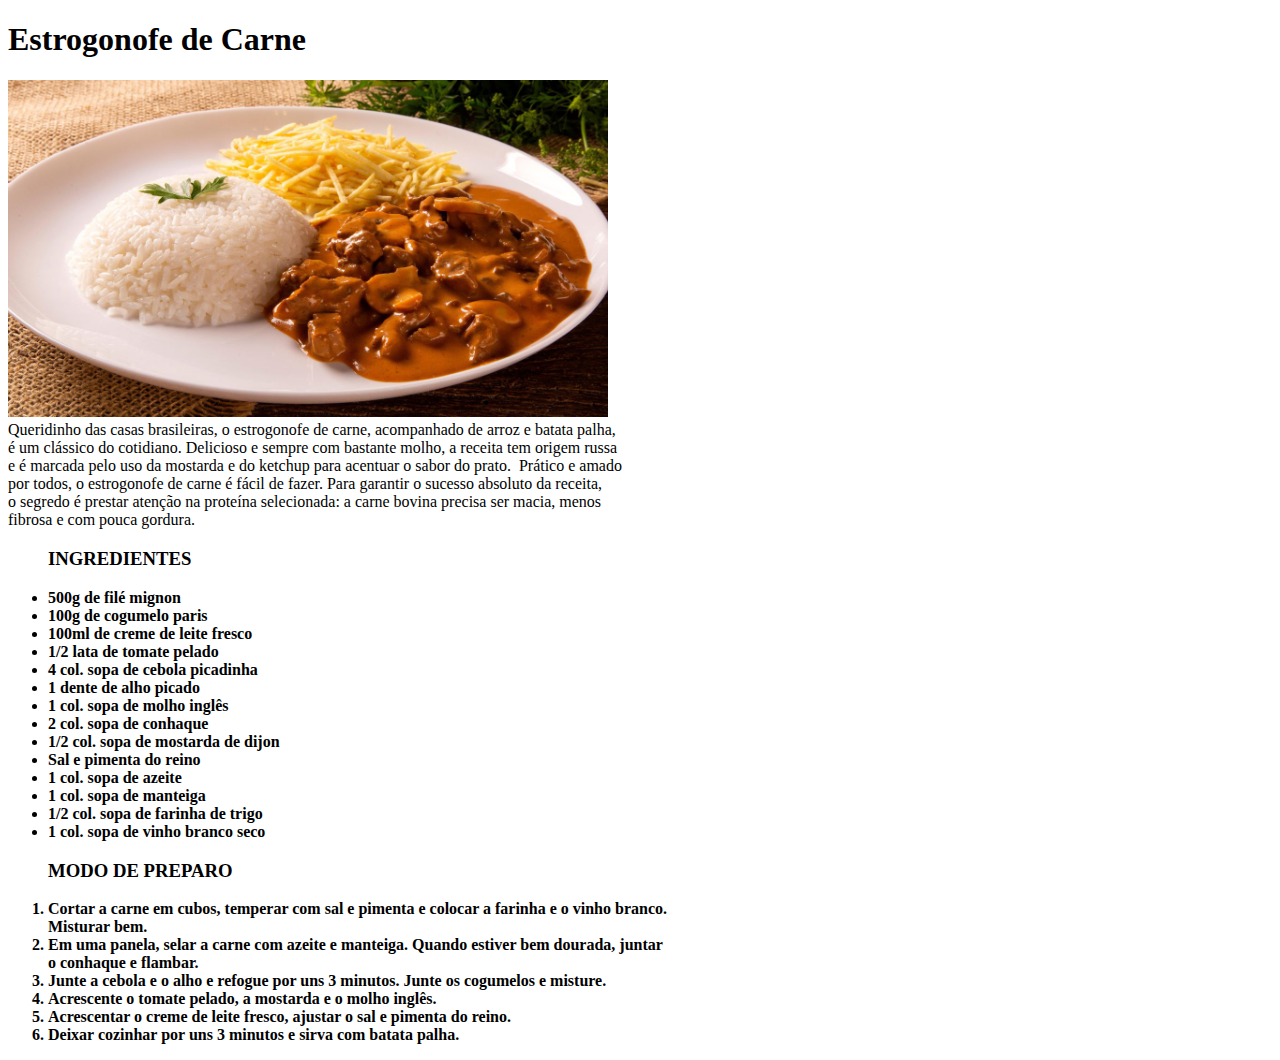
==== recipes/estrogonofe-de-carne.html @ 036ac3e6 "Added recipes" ====
<!DOCTYPE html>
<html lang="en">
    <head>
        <meta charset="UTF-8">
    </head>

    <body>
        <h1>Estrogonofe de Carne</h1>
        <img src="../images/estrogonofe de carne.jpg" width="600">
        <br>Queridinho das casas brasileiras, o estrogonofe de carne, acompanhado de arroz e batata palha, 
        <br>é um clássico do cotidiano. Delicioso e sempre com bastante molho, a receita tem origem russa
        <br>e é marcada pelo uso da mostarda e do ketchup para acentuar o sabor do prato.  Prático e amado 
        <br>por todos, o estrogonofe de carne é fácil de fazer. Para garantir o sucesso absoluto da receita, 
        <br>o segredo é prestar atenção na proteína selecionada: a carne bovina precisa ser macia, menos 
        <br>fibrosa e com pouca gordura.</br>
        
        <ul>
            <h3>INGREDIENTES</h3>
            <strong><li>500g de filé mignon</li> 
            <li>100g de cogumelo paris</li> 
            <li>100ml de creme de leite fresco</li> 
            <li>1/2 lata de tomate pelado</li> 
            <li>4 col. sopa de cebola picadinha</li> 
            <li>1 dente de alho picado</li>
            <li>1 col. sopa de molho inglês</li> 
            <li>2 col. sopa de conhaque</li> 
            <li>1/2 col. sopa de mostarda de dijon</li>
            <li>Sal e pimenta do reino</li>
            <li>1 col. sopa de azeite</li>
            <li>1 col. sopa de manteiga</li>
            <li>1/2 col. sopa de farinha de trigo</li>
            <li>1 col. sopa de vinho branco seco</li></strong>
        </ul>

        <ol>
            <h3>MODO DE PREPARO</h3>
            <strong><li>Cortar a carne em cubos, temperar com sal e pimenta e colocar a farinha e o vinho branco.
            <br>Misturar bem.</br></li>
            <li>Em uma panela, selar a carne com azeite e manteiga. Quando estiver bem dourada, juntar
            <br>o conhaque e flambar.<br></li>
            <li>Junte a cebola e o alho e refogue por uns 3 minutos. Junte os cogumelos e misture.</li>
            <li>Acrescente o tomate pelado, a mostarda e o molho inglês.</li>
            <li>Acrescentar o creme de leite fresco, ajustar o sal e pimenta do reino.</li>
            <li>Deixar cozinhar por uns 3 minutos e sirva com batata palha.</li>
            </strong>
        </ol>
    </body>
</html>
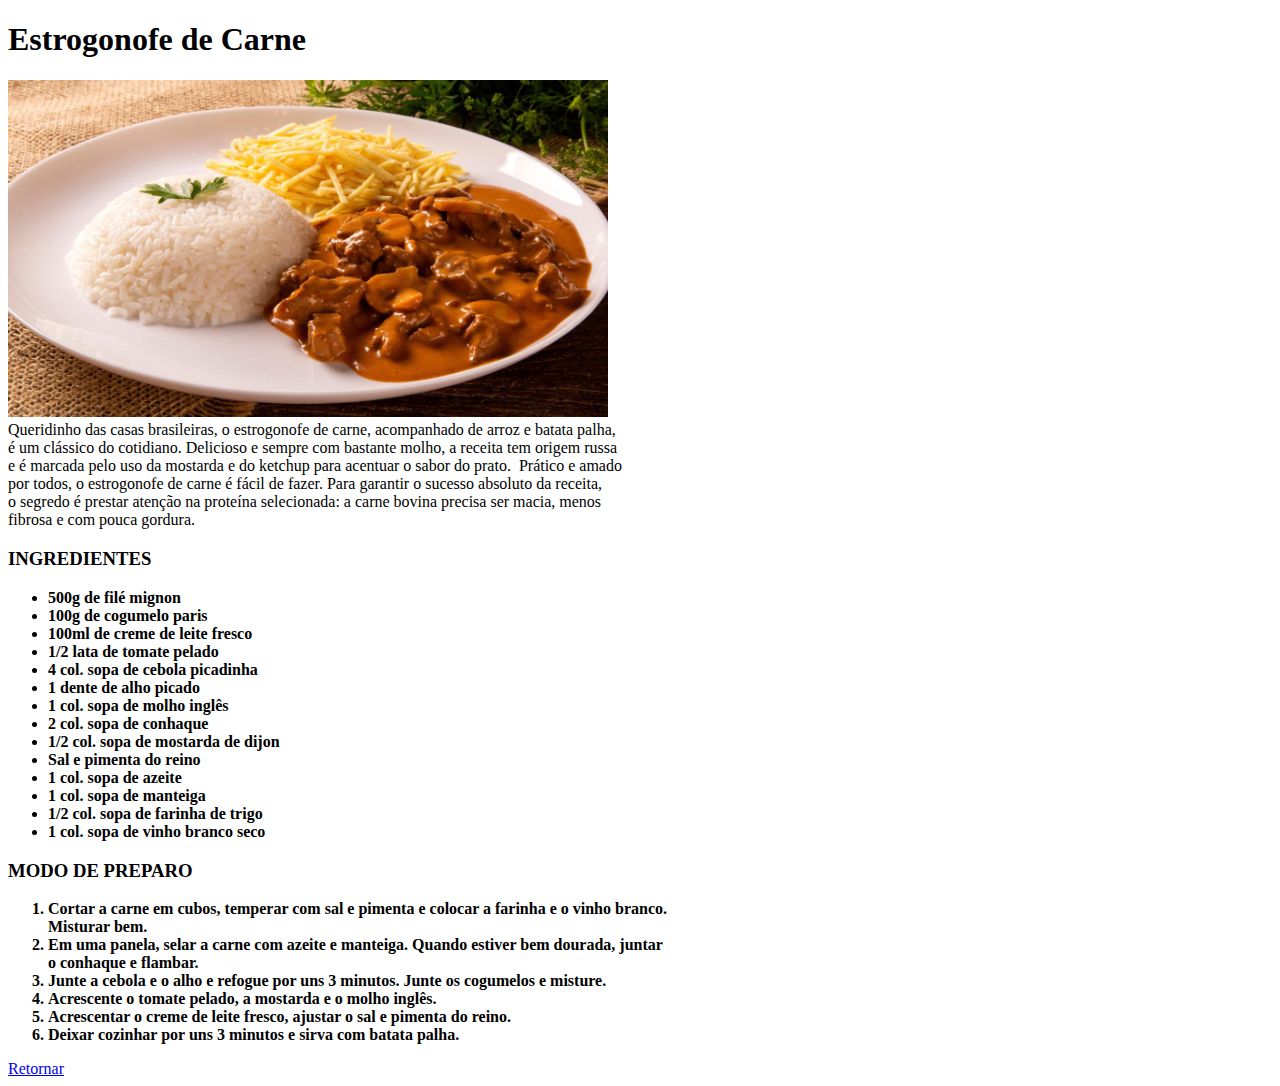
==== commit 69d2d2fb: "Added last recipe and relative links" ====
--- a/recipes/estrogonofe-de-carne.html
+++ b/recipes/estrogonofe-de-carne.html
@@ -14,8 +14,8 @@
         <br>o segredo é prestar atenção na proteína selecionada: a carne bovina precisa ser macia, menos 
         <br>fibrosa e com pouca gordura.</br>
         
+        <h3>INGREDIENTES</h3>
         <ul>
-            <h3>INGREDIENTES</h3>
             <strong><li>500g de filé mignon</li> 
             <li>100g de cogumelo paris</li> 
             <li>100ml de creme de leite fresco</li> 
@@ -32,8 +32,8 @@
             <li>1 col. sopa de vinho branco seco</li></strong>
         </ul>
 
+        <h3>MODO DE PREPARO</h3>
         <ol>
-            <h3>MODO DE PREPARO</h3>
             <strong><li>Cortar a carne em cubos, temperar com sal e pimenta e colocar a farinha e o vinho branco.
             <br>Misturar bem.</br></li>
             <li>Em uma panela, selar a carne com azeite e manteiga. Quando estiver bem dourada, juntar
@@ -44,5 +44,6 @@
             <li>Deixar cozinhar por uns 3 minutos e sirva com batata palha.</li>
             </strong>
         </ol>
+        <a href="../index.html">Retornar</a>
     </body>
 </html>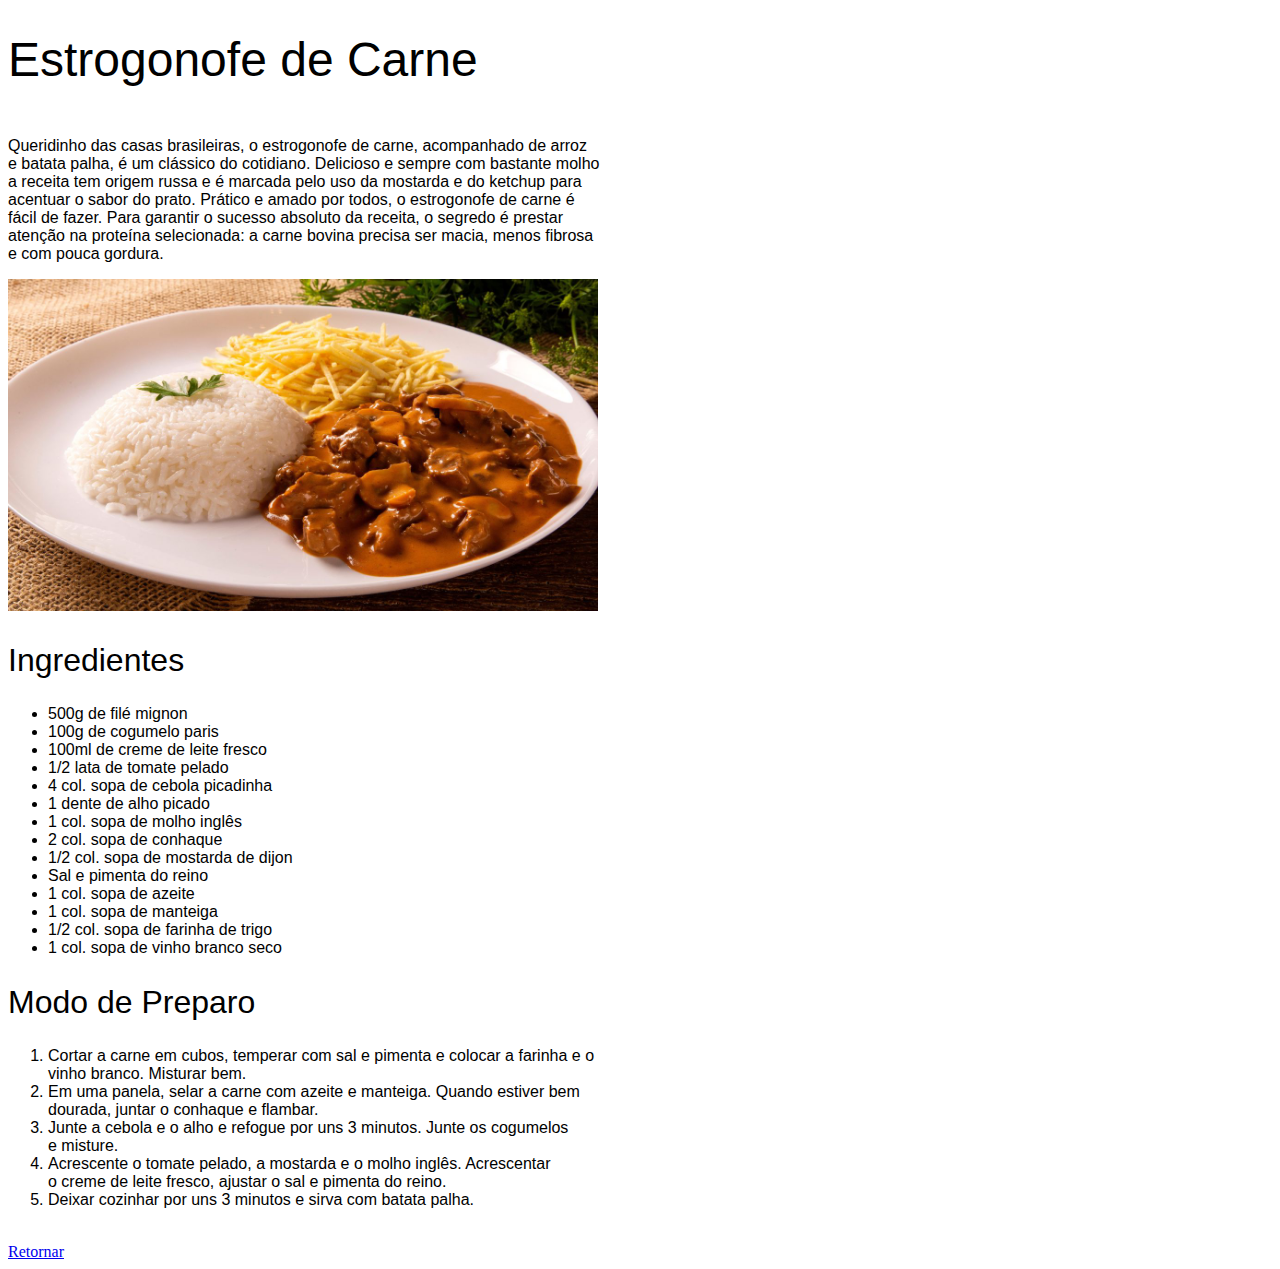
==== commit a0ec4ccd: "Added some style not finished yet" ====
--- a/recipes/estrogonofe-de-carne.html
+++ b/recipes/estrogonofe-de-carne.html
@@ -2,21 +2,25 @@
 <html lang="en">
     <head>
         <meta charset="UTF-8">
+        <link rel="stylesheet" href="../style.css">
     </head>
 
     <body>
-        <h1>Estrogonofe de Carne</h1>
-        <img src="../images/estrogonofe de carne.jpg" width="600">
-        <br>Queridinho das casas brasileiras, o estrogonofe de carne, acompanhado de arroz e batata palha, 
-        <br>é um clássico do cotidiano. Delicioso e sempre com bastante molho, a receita tem origem russa
-        <br>e é marcada pelo uso da mostarda e do ketchup para acentuar o sabor do prato.  Prático e amado 
-        <br>por todos, o estrogonofe de carne é fácil de fazer. Para garantir o sucesso absoluto da receita, 
-        <br>o segredo é prestar atenção na proteína selecionada: a carne bovina precisa ser macia, menos 
-        <br>fibrosa e com pouca gordura.</br>
+        <h1 class="main-header">Estrogonofe de Carne</h1>
+        <p class="sub-header">
+        <br>Queridinho das casas brasileiras, o estrogonofe de carne, acompanhado de arroz
+        <br>e batata palha, é um clássico do cotidiano. Delicioso e sempre com bastante molho
+        <br>a receita tem origem russa e é marcada pelo uso da mostarda e do ketchup para
+        <br>acentuar o sabor do prato. Prático e amado por todos, o estrogonofe de carne é
+        <br>fácil de fazer. Para garantir o sucesso absoluto da receita, o segredo é prestar
+        <br>atenção na proteína selecionada: a carne bovina precisa ser macia, menos fibrosa
+        <br>e com pouca gordura.</br>
+        </p>
+        <img src="../images/estrogonofe de carne.jpg" class="recipes-image">
         
-        <h3>INGREDIENTES</h3>
-        <ul>
-            <strong><li>500g de filé mignon</li> 
+        <h2 id="ingredients-heading">Ingredientes</h2>
+        <ul class="sub-header">
+            <li>500g de filé mignon</li> 
             <li>100g de cogumelo paris</li> 
             <li>100ml de creme de leite fresco</li> 
             <li>1/2 lata de tomate pelado</li> 
@@ -29,20 +33,20 @@
             <li>1 col. sopa de azeite</li>
             <li>1 col. sopa de manteiga</li>
             <li>1/2 col. sopa de farinha de trigo</li>
-            <li>1 col. sopa de vinho branco seco</li></strong>
+            <li>1 col. sopa de vinho branco seco</li>
         </ul>
 
-        <h3>MODO DE PREPARO</h3>
-        <ol>
-            <strong><li>Cortar a carne em cubos, temperar com sal e pimenta e colocar a farinha e o vinho branco.
-            <br>Misturar bem.</br></li>
-            <li>Em uma panela, selar a carne com azeite e manteiga. Quando estiver bem dourada, juntar
-            <br>o conhaque e flambar.<br></li>
-            <li>Junte a cebola e o alho e refogue por uns 3 minutos. Junte os cogumelos e misture.</li>
-            <li>Acrescente o tomate pelado, a mostarda e o molho inglês.</li>
-            <li>Acrescentar o creme de leite fresco, ajustar o sal e pimenta do reino.</li>
-            <li>Deixar cozinhar por uns 3 minutos e sirva com batata palha.</li>
-            </strong>
+        <h2 id="ingredients-heading">Modo de Preparo</h2>
+        <ol class="sub-header">
+            <li>Cortar a carne em cubos, temperar com sal e pimenta e colocar a farinha e o 
+            <br>vinho branco. Misturar bem.</li>
+            <li>Em uma panela, selar a carne com azeite e manteiga. Quando estiver bem
+            <br>dourada, juntar o conhaque e flambar.</li>
+            <li>Junte a cebola e o alho e refogue por uns 3 minutos. Junte os cogumelos
+            <br>e misture.</li>
+            <li>Acrescente o tomate pelado, a mostarda e o molho inglês. Acrescentar
+            <br>o creme de leite fresco, ajustar o sal e pimenta do reino.</li>
+            <li>Deixar cozinhar por uns 3 minutos e sirva com batata palha.</li></br>
         </ol>
         <a href="../index.html">Retornar</a>
     </body>
--- a/style.css
+++ b/style.css
@@ -0,0 +1,21 @@
+.main-header {
+    font-family: fantasy, Helvetica, sans-serif;
+    font-size: 3em;
+    font-weight: 350;
+}
+
+.recipes-image {
+    height: auto;
+    width: 590px;
+}
+
+.sub-header {
+    font-family: Helvetica, sans-serif;
+    font-size: 1em;
+}
+
+#ingredients-heading {
+    font-family: fantasy, Helvetica, sans-serif;
+    font-size: 2em;
+    font-weight: 350;
+}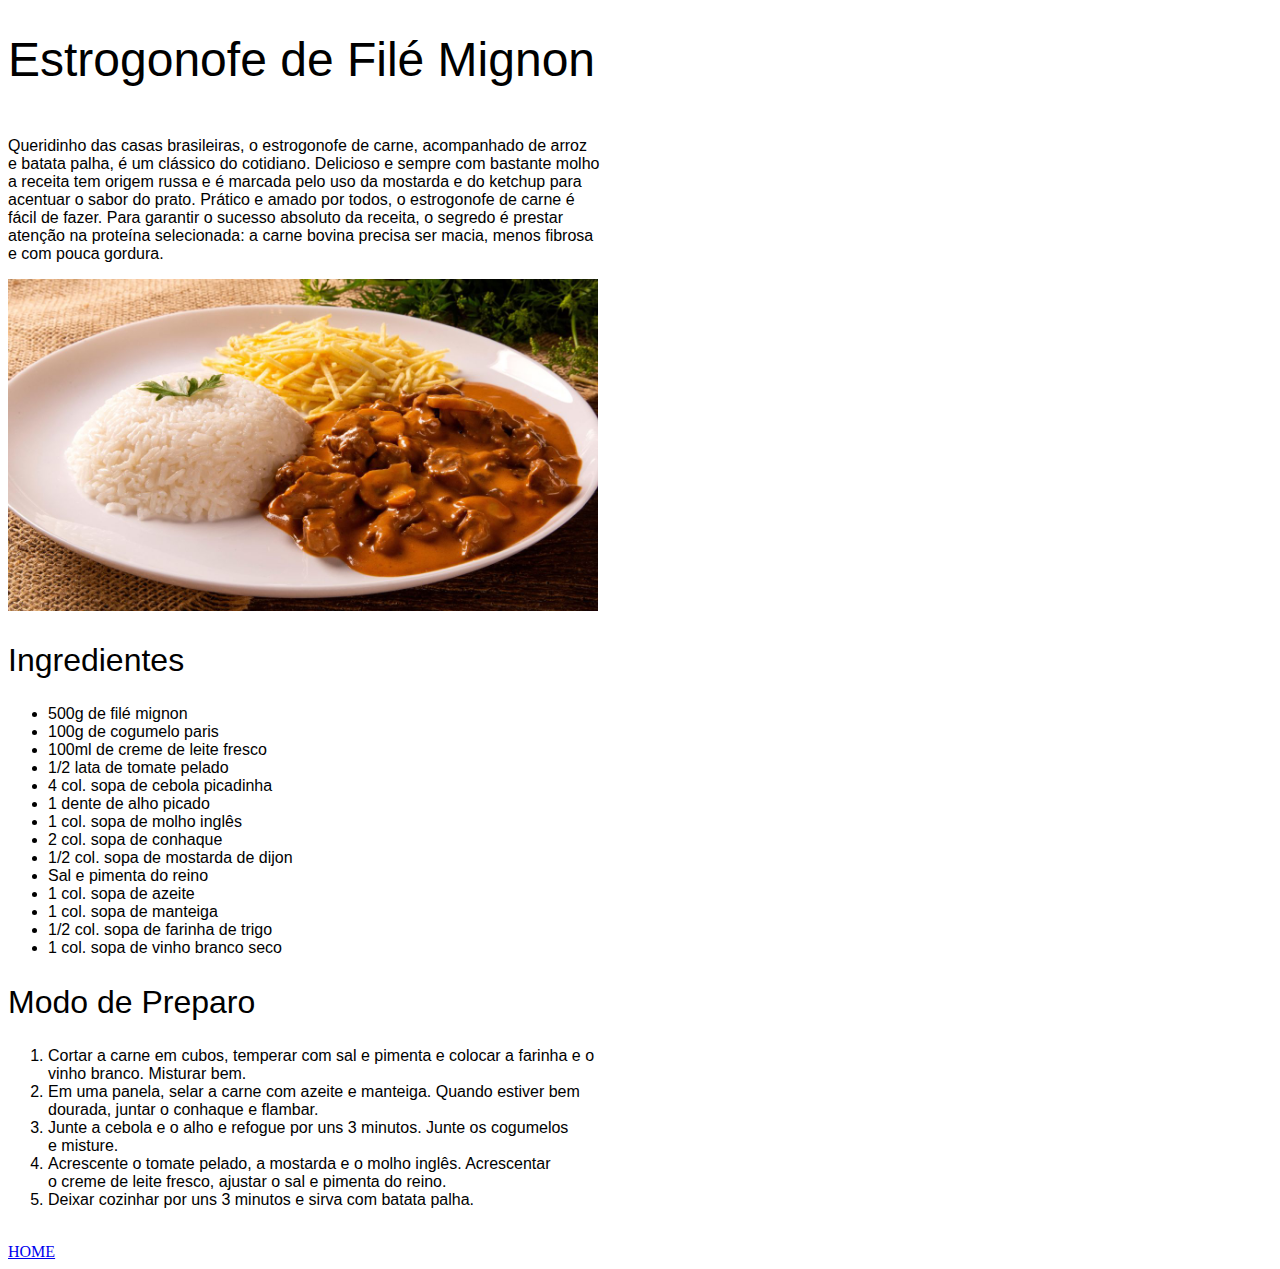
==== commit 1c97c219: "Finishing touch on styles" ====
--- a/recipes/estrogonofe-de-carne.html
+++ b/recipes/estrogonofe-de-carne.html
@@ -3,10 +3,11 @@
     <head>
         <meta charset="UTF-8">
         <link rel="stylesheet" href="../style.css">
+        <title>Estrogonofe de Filé Mignon</title>
     </head>
 
     <body>
-        <h1 class="main-header">Estrogonofe de Carne</h1>
+        <h1 class="main-header">Estrogonofe de Filé Mignon</h1>
         <p class="sub-header">
         <br>Queridinho das casas brasileiras, o estrogonofe de carne, acompanhado de arroz
         <br>e batata palha, é um clássico do cotidiano. Delicioso e sempre com bastante molho
@@ -48,6 +49,6 @@
             <br>o creme de leite fresco, ajustar o sal e pimenta do reino.</li>
             <li>Deixar cozinhar por uns 3 minutos e sirva com batata palha.</li></br>
         </ol>
-        <a href="../index.html">Retornar</a>
+        <a href="../index.html">HOME</a>
     </body>
 </html>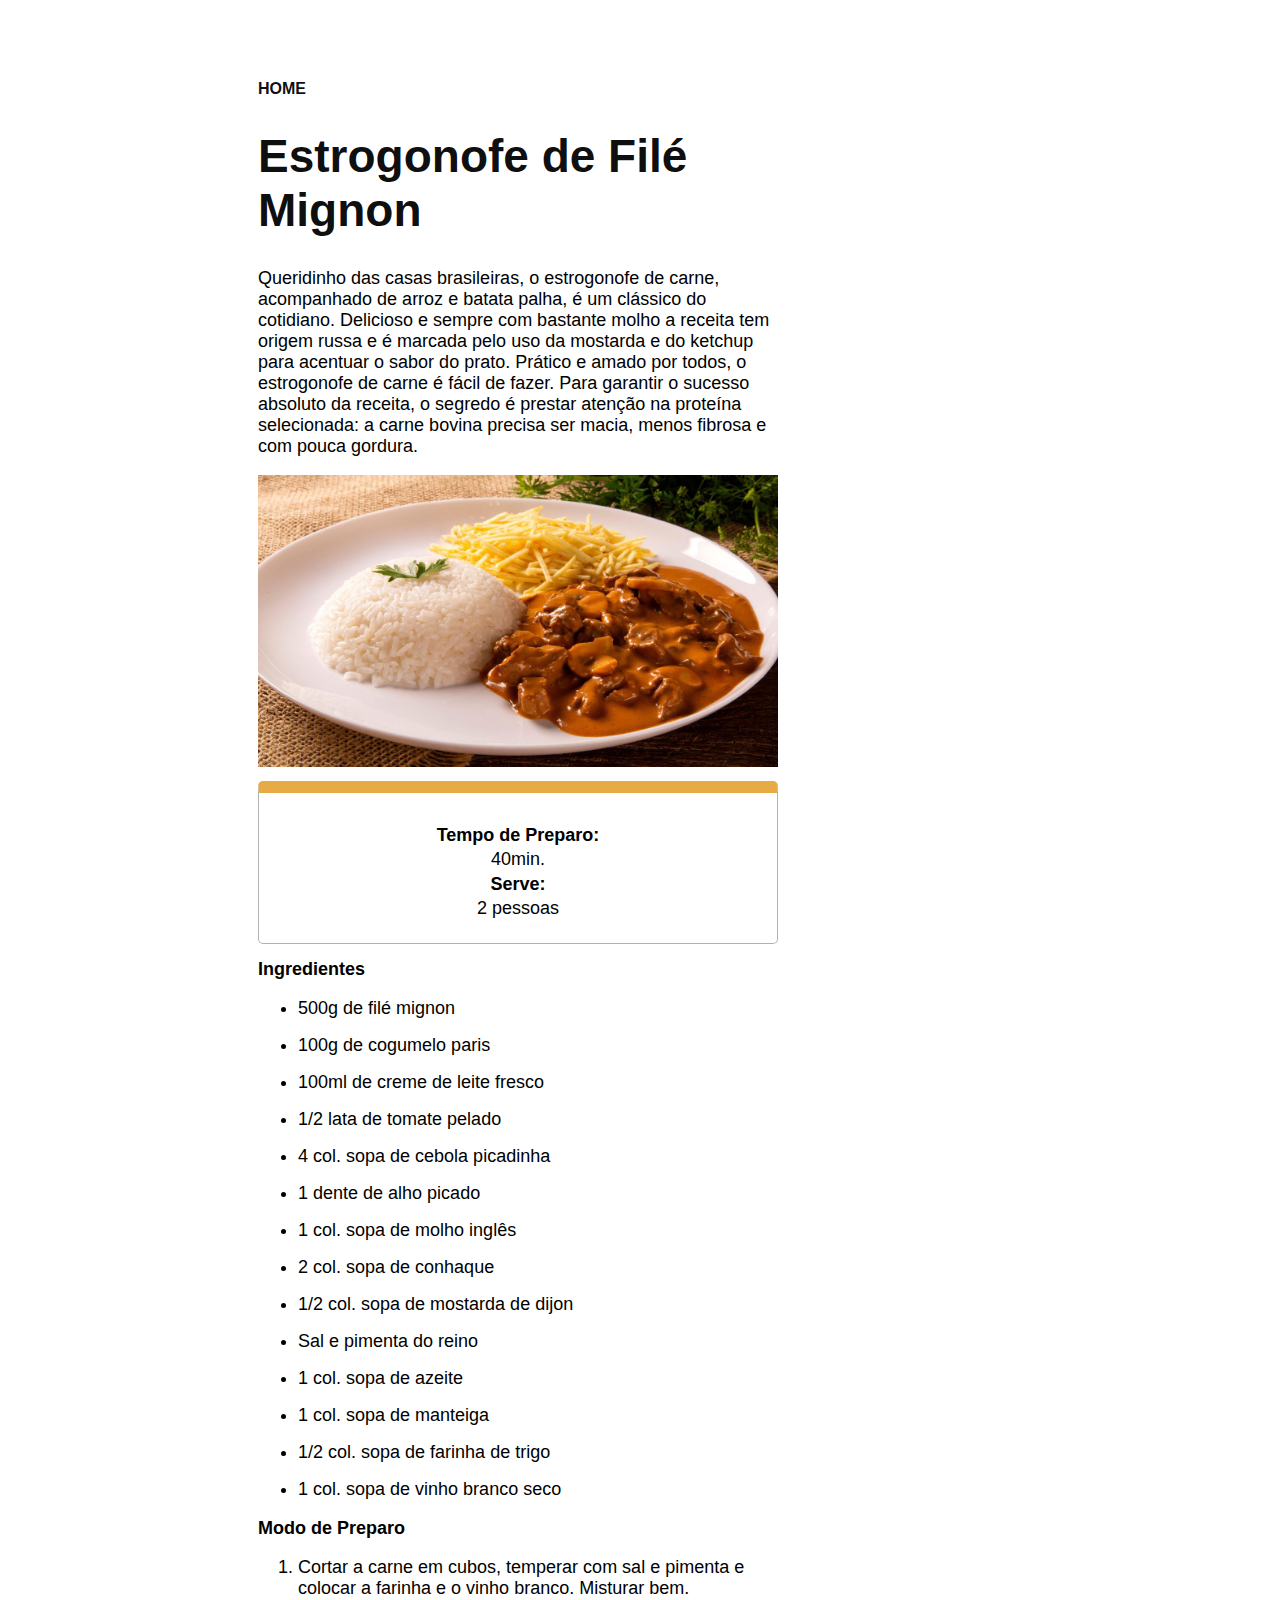
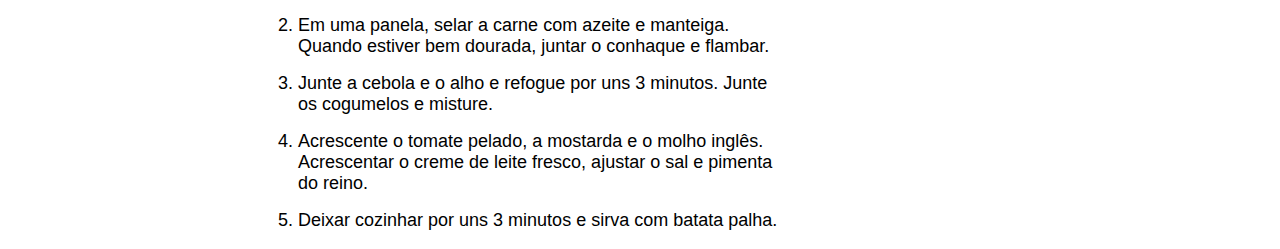
==== commit 33a30155: "Added box layouts" ====
--- a/recipes/estrogonofe-de-carne.html
+++ b/recipes/estrogonofe-de-carne.html
@@ -7,48 +7,62 @@
     </head>
 
     <body>
-        <h1 class="main-header">Estrogonofe de Filé Mignon</h1>
-        <p class="sub-header">
-        <br>Queridinho das casas brasileiras, o estrogonofe de carne, acompanhado de arroz
-        <br>e batata palha, é um clássico do cotidiano. Delicioso e sempre com bastante molho
-        <br>a receita tem origem russa e é marcada pelo uso da mostarda e do ketchup para
-        <br>acentuar o sabor do prato. Prático e amado por todos, o estrogonofe de carne é
-        <br>fácil de fazer. Para garantir o sucesso absoluto da receita, o segredo é prestar
-        <br>atenção na proteína selecionada: a carne bovina precisa ser macia, menos fibrosa
-        <br>e com pouca gordura.</br>
-        </p>
-        <img src="../images/estrogonofe de carne.jpg" class="recipes-image">
+        <div class="page-container">
+            <div class="box">
+                <ul class="artcile-preheading" style="list-style: none; padding-left: 0px;">
+                    <li>
+                        <a href="../index.html" style="font-family: SourceSansPro, helvetica, sans-serif; font-weight: bold; text-decoration-color: #d54215;">HOME</a>
+                    </li>
+                </ul>
+            <h1 class="article-heading">Estrogonofe de Filé Mignon</h1>
+            <p class="sub-header">
+            Queridinho das casas brasileiras, o estrogonofe de carne, acompanhado de arroz
+            e batata palha, é um clássico do cotidiano. Delicioso e sempre com bastante molho
+            a receita tem origem russa e é marcada pelo uso da mostarda e do ketchup para
+            acentuar o sabor do prato. Prático e amado por todos, o estrogonofe de carne é
+            fácil de fazer. Para garantir o sucesso absoluto da receita, o segredo é prestar
+            atenção na proteína selecionada: a carne bovina precisa ser macia, menos fibrosa
+            e com pouca gordura.
+            </p>
+            <img src="../images/estrogonofe de carne.jpg" class="recipes-image">
+            <div class="recipe-details_item recipe-details_header">
+                <div class=recipe-details_label>Tempo de Preparo:</div>
+                <div class="recipe-details_value">40min.</div>
+                <div class="recipe-details_label">Serve:</div>
+                <div class="recipe-details_value">2 pessoas</div>
+            </div>
         
-        <h2 id="ingredients-heading">Ingredientes</h2>
-        <ul class="sub-header">
-            <li>500g de filé mignon</li> 
-            <li>100g de cogumelo paris</li> 
-            <li>100ml de creme de leite fresco</li> 
-            <li>1/2 lata de tomate pelado</li> 
-            <li>4 col. sopa de cebola picadinha</li> 
-            <li>1 dente de alho picado</li>
-            <li>1 col. sopa de molho inglês</li> 
-            <li>2 col. sopa de conhaque</li> 
-            <li>1/2 col. sopa de mostarda de dijon</li>
-            <li>Sal e pimenta do reino</li>
-            <li>1 col. sopa de azeite</li>
-            <li>1 col. sopa de manteiga</li>
-            <li>1/2 col. sopa de farinha de trigo</li>
-            <li>1 col. sopa de vinho branco seco</li>
-        </ul>
+            <h2 id="ingredients-heading">Ingredientes</h2>
+            <ul class="sub-header">
+                <li class="ingredients-list_item">500g de filé mignon</li> 
+                <li class="ingredients-list_item">100g de cogumelo paris</li> 
+                <li class="ingredients-list_item">100ml de creme de leite fresco</li> 
+                <li class="ingredients-list_item">1/2 lata de tomate pelado</li> 
+                <li class="ingredients-list_item">4 col. sopa de cebola picadinha</li> 
+                <li class="ingredients-list_item">1 dente de alho picado</li>
+                <li class="ingredients-list_item">1 col. sopa de molho inglês</li> 
+                <li class="ingredients-list_item">2 col. sopa de conhaque</li> 
+                <li class="ingredients-list_item">1/2 col. sopa de mostarda de dijon</li>
+                <li class="ingredients-list_item">Sal e pimenta do reino</li>
+                <li class="ingredients-list_item">1 col. sopa de azeite</li>
+                <li class="ingredients-list_item">1 col. sopa de manteiga</li>
+                <li class="ingredients-list_item">1/2 col. sopa de farinha de trigo</li>
+                <li class="ingredients-list_item">1 col. sopa de vinho branco seco</li>
+            </ul>
 
-        <h2 id="ingredients-heading">Modo de Preparo</h2>
-        <ol class="sub-header">
-            <li>Cortar a carne em cubos, temperar com sal e pimenta e colocar a farinha e o 
-            <br>vinho branco. Misturar bem.</li>
-            <li>Em uma panela, selar a carne com azeite e manteiga. Quando estiver bem
-            <br>dourada, juntar o conhaque e flambar.</li>
-            <li>Junte a cebola e o alho e refogue por uns 3 minutos. Junte os cogumelos
-            <br>e misture.</li>
-            <li>Acrescente o tomate pelado, a mostarda e o molho inglês. Acrescentar
-            <br>o creme de leite fresco, ajustar o sal e pimenta do reino.</li>
-            <li>Deixar cozinhar por uns 3 minutos e sirva com batata palha.</li></br>
-        </ol>
-        <a href="../index.html">HOME</a>
+            <h2 id="ingredients-heading">Modo de Preparo</h2>
+            <ol class="sub-header">
+                <li class="ingredients-list_item">Cortar a carne em cubos, temperar com sal e pimenta e colocar a farinha e o 
+                vinho branco. Misturar bem.
+                <li class="ingredients-list_item">Em uma panela, selar a carne com azeite e manteiga. Quando estiver bem
+                dourada, juntar o conhaque e flambar.
+                <li class="ingredients-list_item">Junte a cebola e o alho e refogue por uns 3 minutos. Junte os cogumelos
+                e misture.
+                <li class="ingredients-list_item">Acrescente o tomate pelado, a mostarda e o molho inglês. Acrescentar
+                o creme de leite fresco, ajustar o sal e pimenta do reino.</li>
+                <li class="ingredients-list_item">Deixar cozinhar por uns 3 minutos e sirva com batata palha.</li>
+            </ol>
+            </div>
+        </div>
     </body>
 </html>--- a/style.css
+++ b/style.css
@@ -1,21 +1,97 @@
-.main-header {
-    font-family: fantasy, Helvetica, sans-serif;
-    font-size: 3em;
-    font-weight: 350;
+@font-face {
+    font-family: 'CopperPot', 'SourceSansPro';
+    src: url('webfont.eot'); /* IE9 Compat Modes */
+    src: url('webfont.eot?#iefix') format('embedded-opentype'), /* IE6-IE8 */
+         url('webfont.woff2') format('woff2'), /* Super Modern Browsers */
+         url('webfont.woff') format('woff'), /* Pretty Modern Browsers */
+         url('webfont.ttf')  format('truetype'), /* Safari, Android, iOS */
+         url('webfont.svg#svgFontName') format('svg'); /* Legacy iOS */
+}
+
+.page-container {
+    padding-top: 3.5em;
+}
+
+.box {
+    margin-left: 250px;
+    margin-right: auto;
+    max-width: 65ch;
+    
+}
+
+.article-heading {
+    font-family: "CopperPot", Helvetica, sans-serif;
+    font-size: 46px;
+    font-weight: bold;
+    color: #000000F2
 }
 
 .recipes-image {
     height: auto;
-    width: 590px;
+    width: 520px;
 }
 
 .sub-header {
-    font-family: Helvetica, sans-serif;
-    font-size: 1em;
+    font-family: "SourceSansPro", Helvetica, sans-serif;
+    font-size: 18px;
 }
 
 #ingredients-heading {
-    font-family: fantasy, Helvetica, sans-serif;
-    font-size: 2em;
-    font-weight: 350;
-}+    font-family: "CopperPot", Helvetica, sans-serif;
+    font-size: 18px;
+}
+
+.recipe-details_item {
+    margin-top: 10px;
+    border: 1px solid rgba(0, 0, 0, 0.3);
+    border-radius: .3125rem;
+    padding: 1.75rem 1.5rem 1.5rem;
+}
+
+.recipe-details_label {
+    font-family: "SourceSansPro", helvetica, sans-serif;
+    font-size: 18px;
+    font-weight: bold;
+    line-height: 1.75rem;
+    text-align: center;
+}
+
+.recipe-details_value {
+    font-family: "SourceSansPro", helvetica, sans-serif;
+    font-size: 18px;
+    text-align: center;
+}
+
+.ingredients-list_item {
+    margin-bottom: 1rem;
+}
+
+.recipe-details_header {
+    border-top: 12px solid #e7ab46;
+}
+
+.article-preheading {
+    margin: 2rem;
+    font-size: 14px;
+    font-family: "SourceSansPro", helvetica, sans-serif;
+    padding: 0px;
+    padding-left: 0px;
+}
+
+a {
+    color: rgba(0, 0, 0, 0.95);
+
+}
+
+a:link { 
+    text-decoration: none; 
+  } 
+  a:visited { 
+    text-decoration: none; 
+  } 
+  a:hover { 
+    text-decoration: underline; 
+  } 
+  a:active { 
+    text-decoration: underline; 
+  }